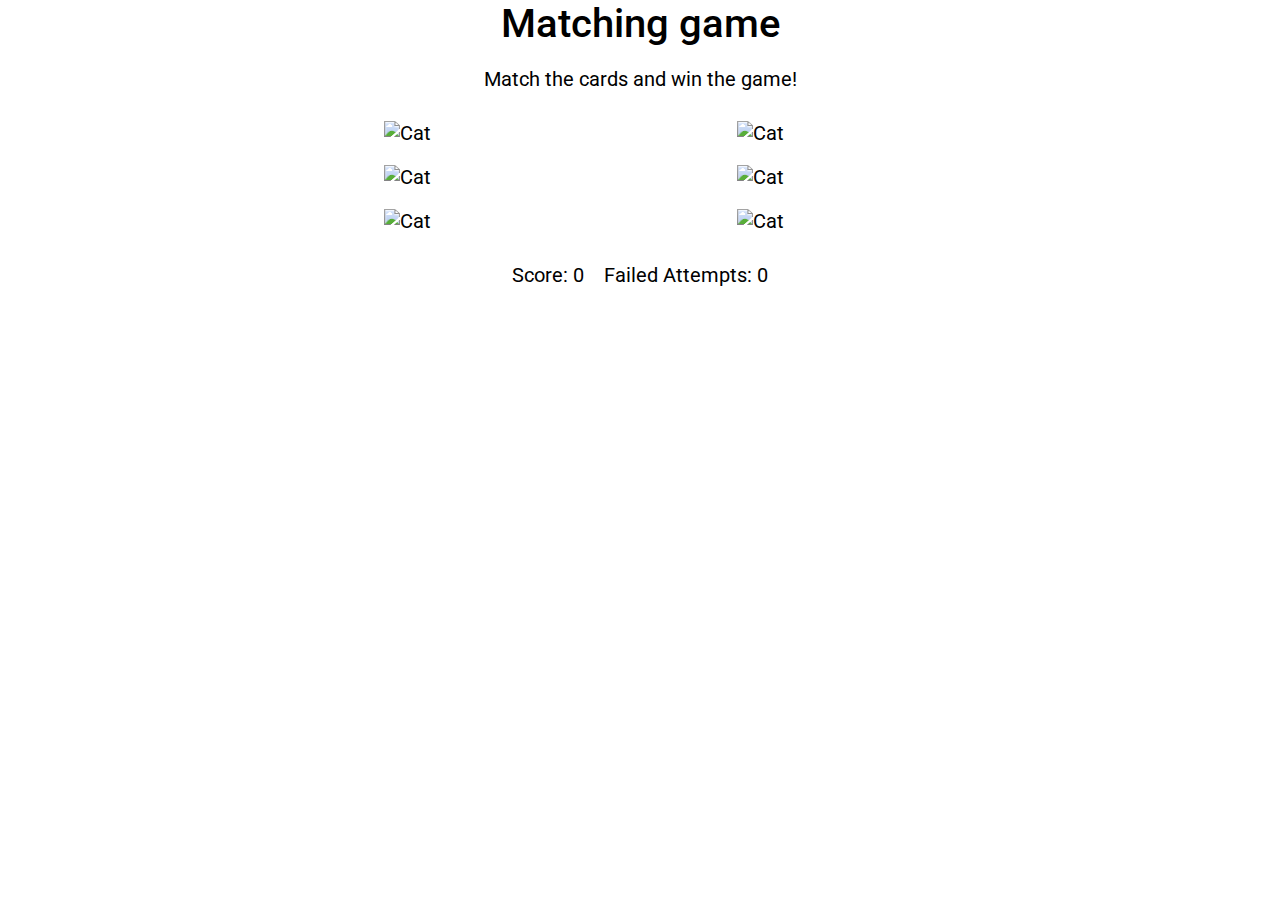
==== index.html @ 233351fa "added styles and html skeleton" ====
<!DOCTYPE html>
<html lang="en">
<head>
    <meta charset="UTF-8">
    <meta http-equiv="X-UA-Compatible" content="IE=edge">
    <meta name="viewport" content="width=device-width, initial-scale=1.0">
    <title>Matching Game</title>
    <link rel="stylesheet" href="style.css">
</head>
<body>
    <section class="title">
        <h1>Matching game</h1>
        <p>Match the cards and win the game!</p>
    </section>
    <section class="image-container">
        <img src="http://placekitten.com/200/300" alt="Cat">
        <img src="http://placekitten.com/200/300" alt="Cat">
        <img src="http://placekitten.com/200/300" alt="Cat">
        <img src="http://placekitten.com/200/300" alt="Cat">
        <img src="http://placekitten.com/200/300" alt="Cat">
        <img src="http://placekitten.com/200/300" alt="Cat">
    </section>
    <section class="display-score">
        <p id="score-counter">Score: 0</p>
        <p id="fail-counter">Failed Attempts: 0</p>
    </section>

    <script src="app.js"></script>
</body>
</html>
---- style.css ----
@import url('https://fonts.googleapis.com/css2?family=Roboto:wght@300;400;500;900&display=swap');

* {
    box-sizing: border-box;
    margin: 0;
    padding: 0;
    font-size: 2rem;
}

html {
    font-size: 62.5%;
}

body {
    display: flex;
    flex-direction: column;
    align-items: center;
    justify-content: center;
    gap: 3rem;
    font-family: 'Roboto', sans-serif;
}

/* Title */

.title {
    text-align: center;
}

.title h1 {
    font-size: 4rem;
    margin-bottom: 2rem;
    font-weight: 500;
}

/* Image Container */

.image-container {
    display: flex;
    flex-wrap: wrap;
    justify-content: space-between;
    gap: 2rem;
    width: 40%;
}

.image-container img {
    flex-basis: 31%;
}

/* Display Score */

.display-score {
    display: flex;
    width: 20%;
    justify-content: space-between;
}
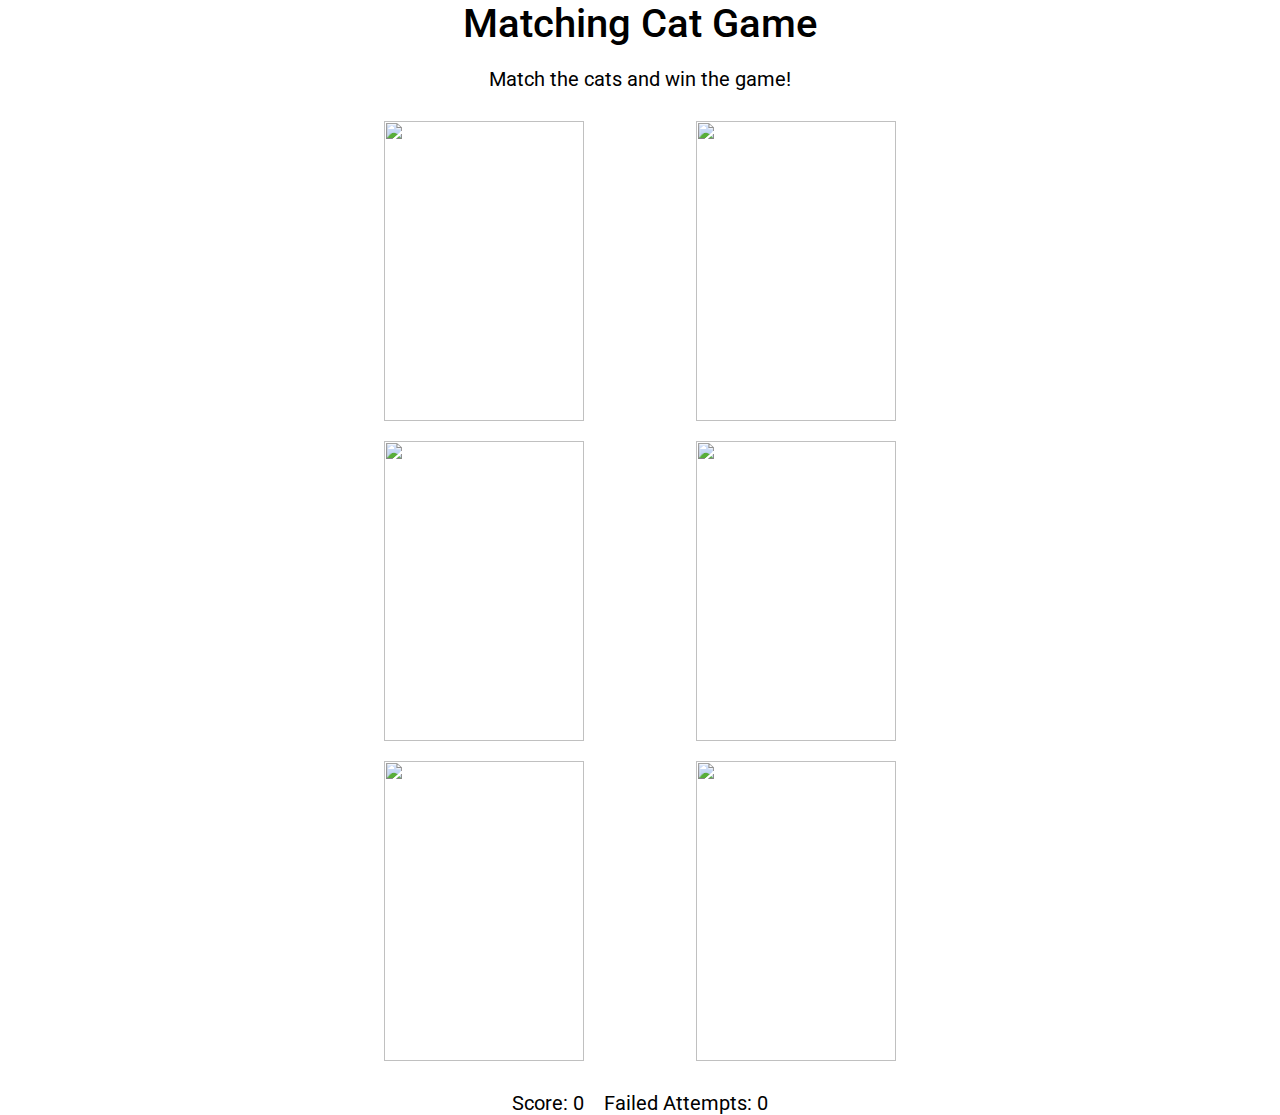
==== commit afa88412: "finished basic functionality of game/edge cases" ====
--- a/index.html
+++ b/index.html
@@ -9,16 +9,34 @@
 </head>
 <body>
     <section class="title">
-        <h1>Matching game</h1>
-        <p>Match the cards and win the game!</p>
+        <h1>Matching Cat Game</h1>
+        <p>Match the cats and win the game!</p>
     </section>
-    <section class="image-container">
-        <img src="http://placekitten.com/200/300" alt="Cat">
-        <img src="http://placekitten.com/200/300" alt="Cat">
-        <img src="http://placekitten.com/200/300" alt="Cat">
-        <img src="http://placekitten.com/200/300" alt="Cat">
-        <img src="http://placekitten.com/200/300" alt="Cat">
-        <img src="http://placekitten.com/200/300" alt="Cat">
+    <section class="card-container">
+        <div class="card" data-breed= 'persian'>
+            <img class='front-face' src="https://upload.wikimedia.org/wikipedia/commons/thumb/1/15/White_Persian_Cat.jpg/220px-White_Persian_Cat.jpg" alt="Persian Cat">
+            <img class='back-face' src="https://upload.wikimedia.org/wikipedia/commons/thumb/b/b6/Image_created_with_a_mobile_phone.png/640px-Image_created_with_a_mobile_phone.png" alt="">
+        </div>
+        <div class="card" data-breed= 'persian'>
+            <img class='front-face' src="https://images.unsplash.com/photo-1591429939960-b7d5add10b5c?ixlib=rb-1.2.1&ixid=MnwxMjA3fDB8MHxzZWFyY2h8MXx8cGVyc2lhbiUyMGNhdHxlbnwwfHwwfHw%3D&w=1000&q=80" alt="Persian Cat">
+            <img class='back-face' src="https://upload.wikimedia.org/wikipedia/commons/thumb/b/b6/Image_created_with_a_mobile_phone.png/640px-Image_created_with_a_mobile_phone.png" alt="">
+        </div>
+        <div class="card" data-breed ='siamese'>
+            <img class='front-face' src="https://images.unsplash.com/photo-1572590603603-f828f6682212?ixlib=rb-1.2.1&ixid=MnwxMjA3fDB8MHxzZWFyY2h8Nnx8c2lhbWVzZSUyMGNhdHxlbnwwfHwwfHw%3D&w=1000&q=80" alt="Siamese Cat">
+            <img class='back-face' src="https://upload.wikimedia.org/wikipedia/commons/thumb/b/b6/Image_created_with_a_mobile_phone.png/640px-Image_created_with_a_mobile_phone.png" alt="">
+        </div>
+        <div class="card" data-breed ='siamese'>
+            <img class='front-face' src="https://lolcats.com/wp-content/uploads/2021/08/siamese-scaled-1.jpg" alt="Siamese Cat">
+            <img class='back-face' src="https://upload.wikimedia.org/wikipedia/commons/thumb/b/b6/Image_created_with_a_mobile_phone.png/640px-Image_created_with_a_mobile_phone.png" alt="">
+        </div>
+        <div class="card" data-breed ='maine-coon'>
+            <img class='front-face' src="https://azure.wgp-cdn.co.uk/app-yourcat/posts/iStock-1031592516.jpg?&width=480&height=480&bgcolor=ffffff&mode=crop&format=webp&webp.quality=40&scale=both" alt="Maine Coon Cat">
+            <img class='back-face' src="https://upload.wikimedia.org/wikipedia/commons/thumb/b/b6/Image_created_with_a_mobile_phone.png/640px-Image_created_with_a_mobile_phone.png" alt="">
+        </div>
+        <div class="card" data-breed ='maine-coon'>
+            <img class='front-face' src="https://cattime.com/assets/uploads/gallery/maine-coon-cats-and-kittens/maine-coon-cats-and-kittens-5.jpg" alt="Maine Coon Cat">
+            <img class='back-face' src="https://upload.wikimedia.org/wikipedia/commons/thumb/b/b6/Image_created_with_a_mobile_phone.png/640px-Image_created_with_a_mobile_phone.png" alt="">
+        </div>
     </section>
     <section class="display-score">
         <p id="score-counter">Score: 0</p>
--- a/style.css
+++ b/style.css
@@ -32,18 +32,39 @@
     font-weight: 500;
 }
 
-/* Image Container */
+/* Card Container */
 
-.image-container {
+.card-container {
     display: flex;
     flex-wrap: wrap;
     justify-content: space-between;
     gap: 2rem;
     width: 40%;
+    perspective: 1000px;
 }
 
-.image-container img {
-    flex-basis: 31%;
+.card {
+    width: 200px;
+    height: 300px;
+    position: relative;
+    transform-style: preserve-3d;
+    transform: scale(1);
+    transition: transform .5s;
+}
+
+.front-face, .back-face {
+    position: absolute;
+    height: 100%;
+    width: 100%;
+    backface-visibility: hidden;
+}
+
+.front-face {
+    transform: rotateY(180deg);
+}
+
+.card.flip {
+    transform: rotateY(180deg);
 }
 
 /* Display Score */
